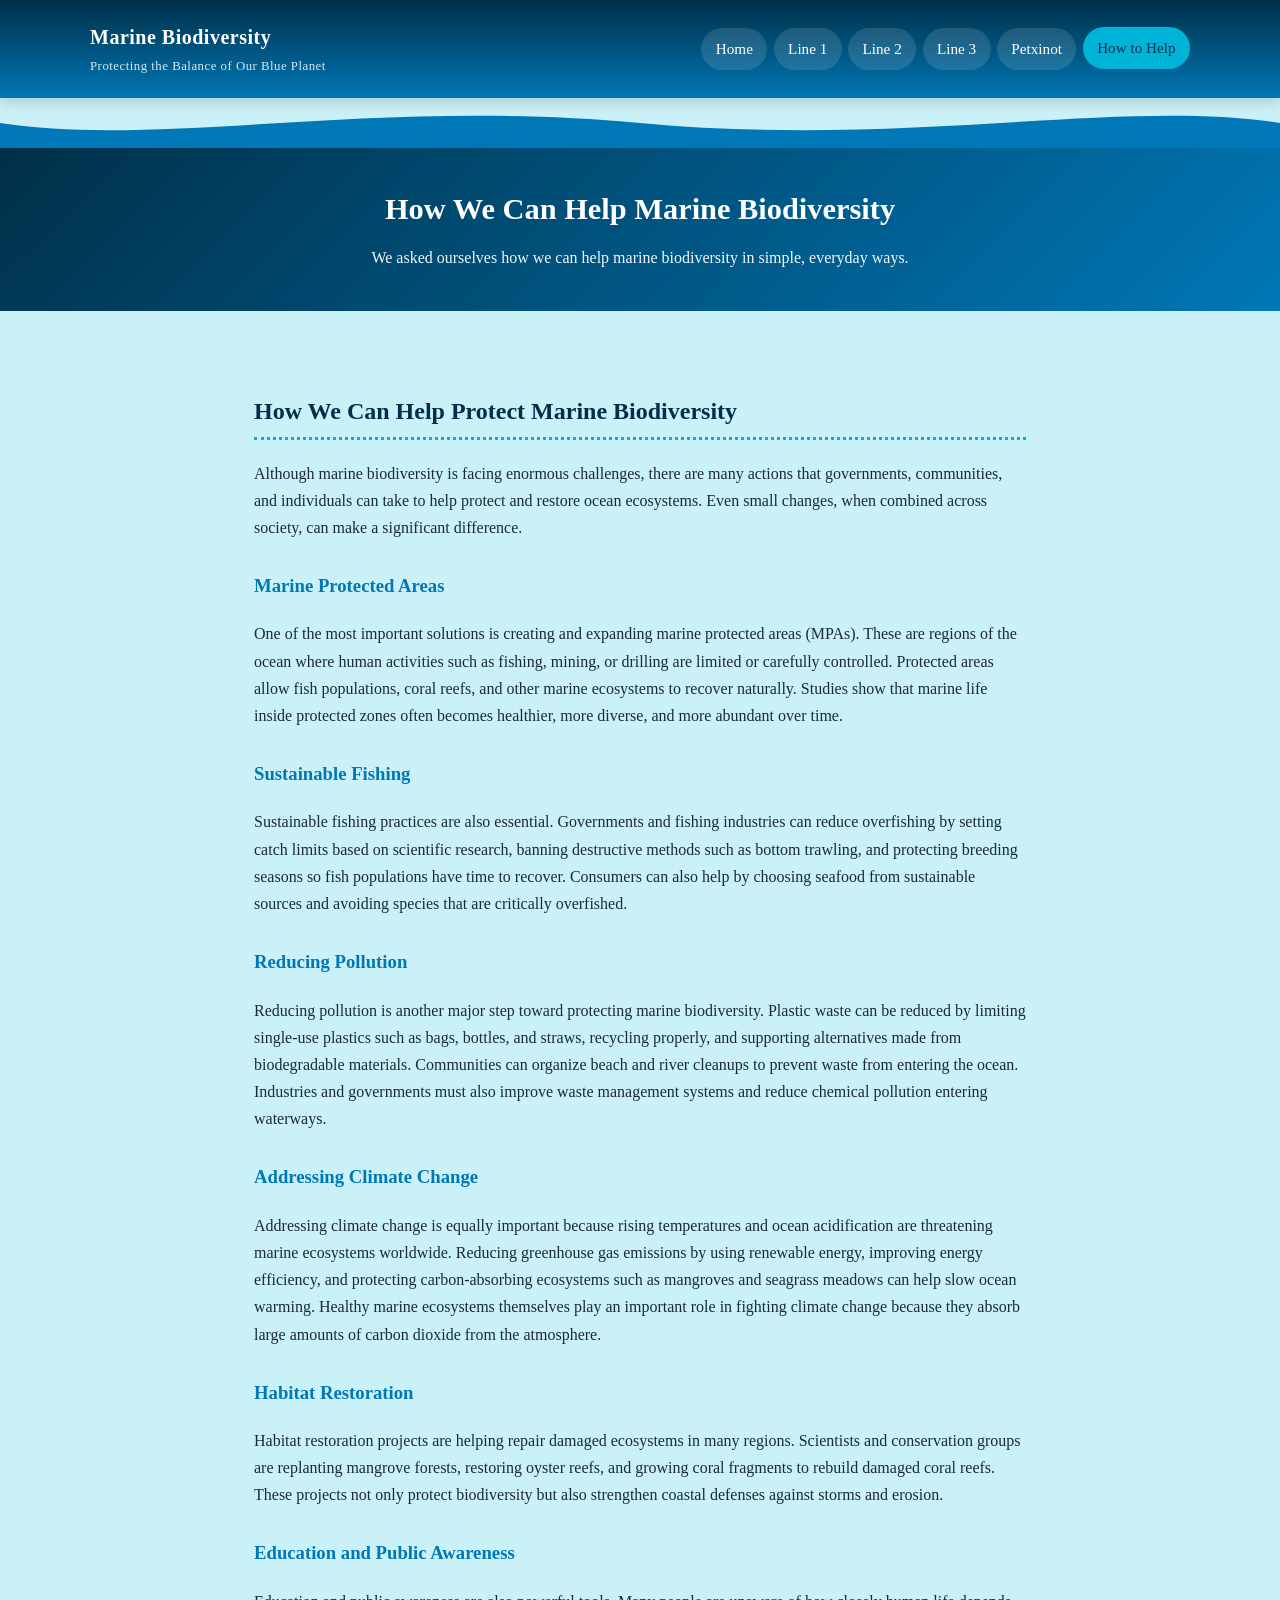
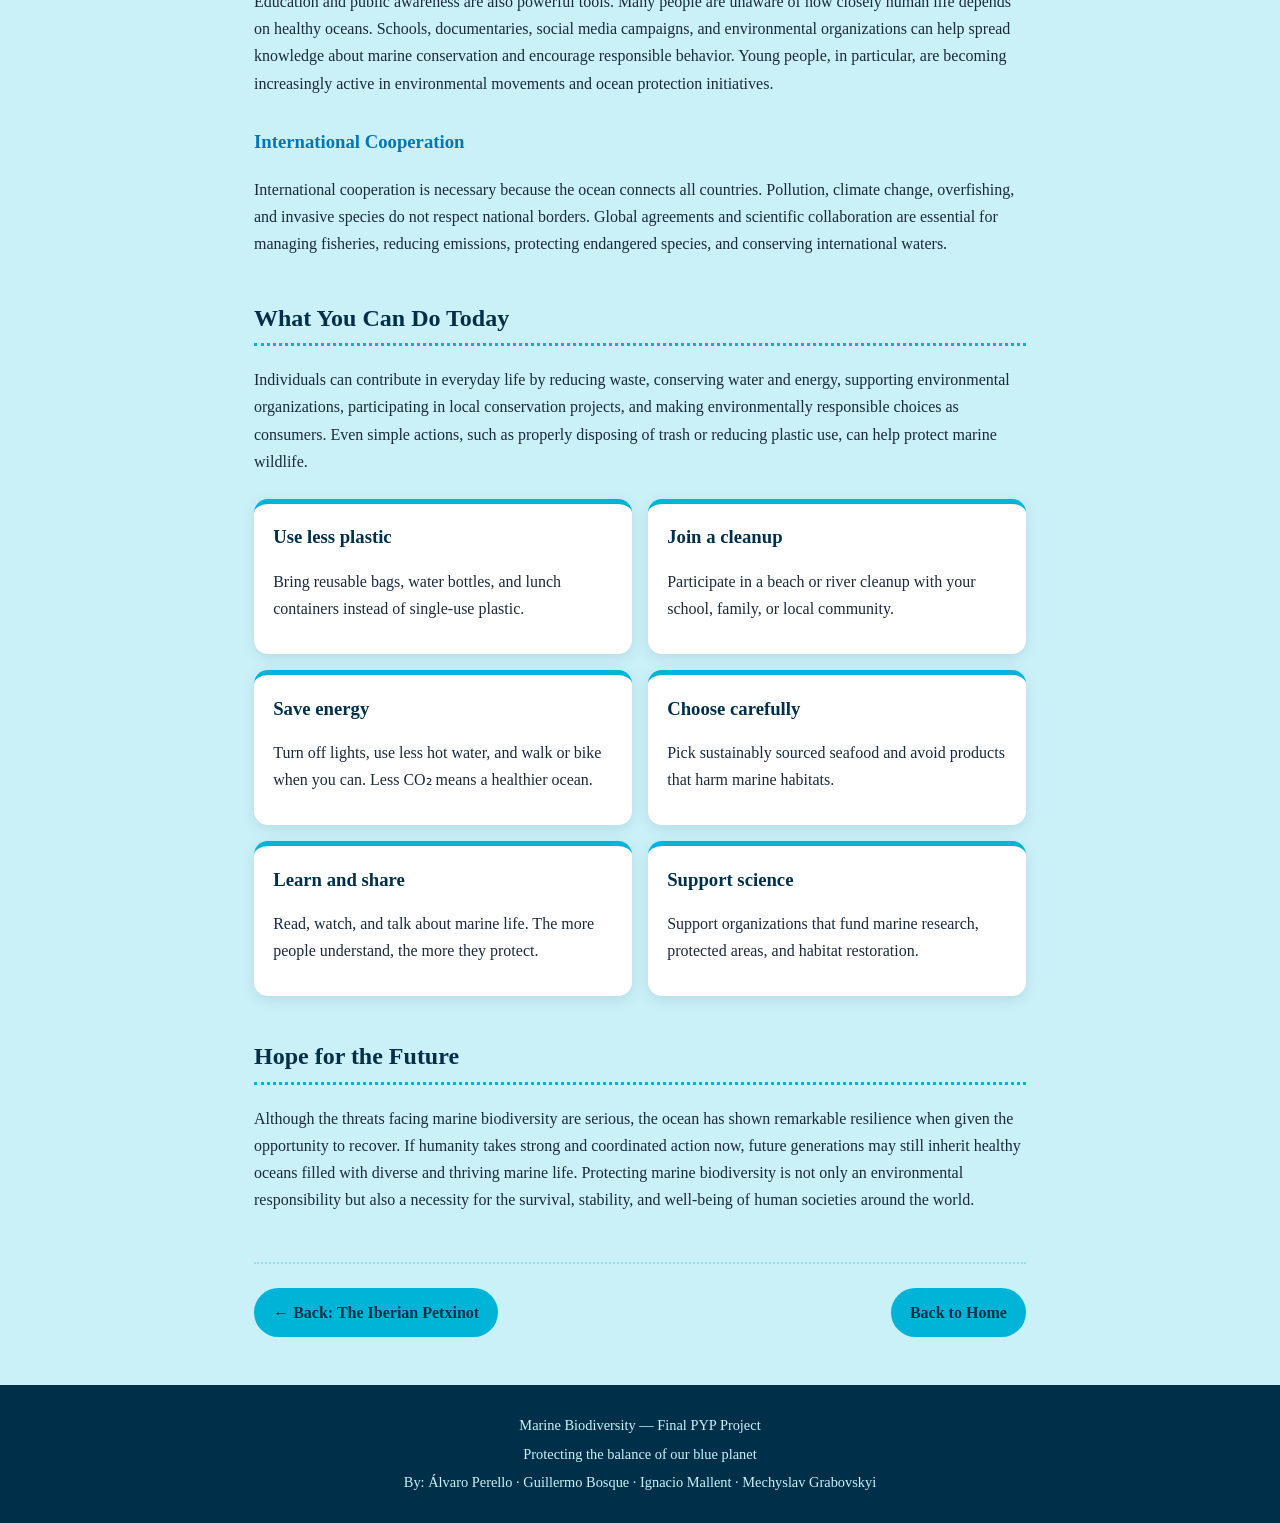
==== help.html @ a14ad544 "Add 6-page Marine Biodiversity student website PYP final project site with home, three lines of inqu" ====
<!DOCTYPE html>
<html lang="en">
<head>
  <meta charset="UTF-8" />
  <meta name="viewport" content="width=device-width, initial-scale=1.0" />
  <title>How We Can Help Marine Biodiversity</title>
  <link rel="stylesheet" href="css/style.css" />
</head>
<body>
  <header class="site-header">
    <div class="site-header__inner">
      <h1 class="site-title">
        <a href="index.html">
          Marine Biodiversity
          <small>Protecting the Balance of Our Blue Planet</small>
        </a>
      </h1>
      <button class="nav-toggle" aria-expanded="false" aria-controls="main-nav">Menu</button>
      <nav class="main-nav" id="main-nav" aria-label="Main">
        <ul>
          <li><a href="index.html">Home</a></li>
          <li><a href="line-of-inquiry-1.html">Line 1</a></li>
          <li><a href="line-of-inquiry-2.html">Line 2</a></li>
          <li><a href="line-of-inquiry-3.html">Line 3</a></li>
          <li><a href="petxinot.html">Petxinot</a></li>
          <li><a href="help.html">How to Help</a></li>
        </ul>
      </nav>
    </div>
  </header>
  <div class="wave" aria-hidden="true"></div>

  <section class="page-intro">
    <h1>How We Can Help Marine Biodiversity</h1>
    <p>We asked ourselves how we can help marine biodiversity in simple, everyday ways.</p>
  </section>

  <main>
    <h2>How We Can Help Protect Marine Biodiversity</h2>
    <p>
      Although marine biodiversity is facing enormous challenges, there are
      many actions that governments, communities, and individuals can take
      to help protect and restore ocean ecosystems. Even small changes, when
      combined across society, can make a significant difference.
    </p>

    <h3>Marine Protected Areas</h3>
    <p>
      One of the most important solutions is creating and expanding marine
      protected areas (MPAs). These are regions of the ocean where human
      activities such as fishing, mining, or drilling are limited or
      carefully controlled. Protected areas allow fish populations, coral
      reefs, and other marine ecosystems to recover naturally. Studies show
      that marine life inside protected zones often becomes healthier, more
      diverse, and more abundant over time.
    </p>

    <h3>Sustainable Fishing</h3>
    <p>
      Sustainable fishing practices are also essential. Governments and
      fishing industries can reduce overfishing by setting catch limits
      based on scientific research, banning destructive methods such as
      bottom trawling, and protecting breeding seasons so fish populations
      have time to recover. Consumers can also help by choosing seafood
      from sustainable sources and avoiding species that are critically
      overfished.
    </p>

    <h3>Reducing Pollution</h3>
    <p>
      Reducing pollution is another major step toward protecting marine
      biodiversity. Plastic waste can be reduced by limiting single-use
      plastics such as bags, bottles, and straws, recycling properly, and
      supporting alternatives made from biodegradable materials. Communities
      can organize beach and river cleanups to prevent waste from entering
      the ocean. Industries and governments must also improve waste
      management systems and reduce chemical pollution entering waterways.
    </p>

    <h3>Addressing Climate Change</h3>
    <p>
      Addressing climate change is equally important because rising
      temperatures and ocean acidification are threatening marine
      ecosystems worldwide. Reducing greenhouse gas emissions by using
      renewable energy, improving energy efficiency, and protecting
      carbon-absorbing ecosystems such as mangroves and seagrass meadows
      can help slow ocean warming. Healthy marine ecosystems themselves
      play an important role in fighting climate change because they
      absorb large amounts of carbon dioxide from the atmosphere.
    </p>

    <h3>Habitat Restoration</h3>
    <p>
      Habitat restoration projects are helping repair damaged ecosystems
      in many regions. Scientists and conservation groups are replanting
      mangrove forests, restoring oyster reefs, and growing coral
      fragments to rebuild damaged coral reefs. These projects not only
      protect biodiversity but also strengthen coastal defenses against
      storms and erosion.
    </p>

    <h3>Education and Public Awareness</h3>
    <p>
      Education and public awareness are also powerful tools. Many people
      are unaware of how closely human life depends on healthy oceans.
      Schools, documentaries, social media campaigns, and environmental
      organizations can help spread knowledge about marine conservation
      and encourage responsible behavior. Young people, in particular, are
      becoming increasingly active in environmental movements and ocean
      protection initiatives.
    </p>

    <h3>International Cooperation</h3>
    <p>
      International cooperation is necessary because the ocean connects
      all countries. Pollution, climate change, overfishing, and invasive
      species do not respect national borders. Global agreements and
      scientific collaboration are essential for managing fisheries,
      reducing emissions, protecting endangered species, and conserving
      international waters.
    </p>

    <h2>What You Can Do Today</h2>
    <p>
      Individuals can contribute in everyday life by reducing waste,
      conserving water and energy, supporting environmental organizations,
      participating in local conservation projects, and making
      environmentally responsible choices as consumers. Even simple actions,
      such as properly disposing of trash or reducing plastic use, can help
      protect marine wildlife.
    </p>

    <div class="card-grid">
      <article class="card">
        <h3>Use less plastic</h3>
        <p>Bring reusable bags, water bottles, and lunch containers instead of single-use plastic.</p>
      </article>
      <article class="card">
        <h3>Join a cleanup</h3>
        <p>Participate in a beach or river cleanup with your school, family, or local community.</p>
      </article>
      <article class="card">
        <h3>Save energy</h3>
        <p>Turn off lights, use less hot water, and walk or bike when you can. Less CO₂ means a healthier ocean.</p>
      </article>
      <article class="card">
        <h3>Choose carefully</h3>
        <p>Pick sustainably sourced seafood and avoid products that harm marine habitats.</p>
      </article>
      <article class="card">
        <h3>Learn and share</h3>
        <p>Read, watch, and talk about marine life. The more people understand, the more they protect.</p>
      </article>
      <article class="card">
        <h3>Support science</h3>
        <p>Support organizations that fund marine research, protected areas, and habitat restoration.</p>
      </article>
    </div>

    <h2>Hope for the Future</h2>
    <p>
      Although the threats facing marine biodiversity are serious, the ocean
      has shown remarkable resilience when given the opportunity to recover.
      If humanity takes strong and coordinated action now, future
      generations may still inherit healthy oceans filled with diverse and
      thriving marine life. Protecting marine biodiversity is not only an
      environmental responsibility but also a necessity for the survival,
      stability, and well-being of human societies around the world.
    </p>

    <nav class="page-nav" aria-label="Page">
      <a href="petxinot.html">← Back: The Iberian Petxinot</a>
      <a href="index.html">Back to Home</a>
    </nav>
  </main>

  <footer class="site-footer">
    <p>Marine Biodiversity — Final PYP Project</p>
    <p>Protecting the balance of our blue planet</p>
    <p>By: Álvaro Perello · Guillermo Bosque · Ignacio Mallent · Mechyslav Grabovskyi</p>
  </footer>

  <script src="js/main.js"></script>
</body>
</html>
---- css/style.css ----
:root {
  --deep: #003049;
  --mid: #0077b6;
  --bright: #00b4d8;
  --light: #90e0ef;
  --foam: #caf0f8;
  --sand: #fff8e7;
  --coral: #ef476f;
  --text: #1b2a3a;
}

* {
  box-sizing: border-box;
}

html {
  scroll-behavior: smooth;
}

body {
  font-family: "Comic Sans MS", "Comic Sans", "Chalkboard SE", cursive;
  margin: 0;
  color: var(--text);
  background: var(--foam);
  line-height: 1.7;
}

a {
  color: var(--mid);
}

a:hover {
  color: var(--coral);
}

/* ===== Header ===== */
.site-header {
  background: linear-gradient(180deg, var(--deep) 0%, var(--mid) 100%);
  color: white;
  padding: 1.25rem 1.5rem;
  box-shadow: 0 4px 12px rgba(0, 0, 0, 0.15);
  position: sticky;
  top: 0;
  z-index: 10;
}

.site-header__inner {
  max-width: 1100px;
  margin: 0 auto;
  display: flex;
  align-items: center;
  justify-content: space-between;
  gap: 1rem;
  flex-wrap: wrap;
}

.site-title {
  margin: 0;
  font-size: 1.25rem;
  letter-spacing: 0.5px;
}

.site-title a {
  color: white;
  text-decoration: none;
}

.site-title small {
  display: block;
  font-size: 0.8rem;
  font-weight: normal;
  opacity: 0.85;
  margin-top: 0.15rem;
}

/* ===== Nav ===== */
.nav-toggle {
  display: none;
  background: rgba(255, 255, 255, 0.15);
  border: 2px solid white;
  color: white;
  font-family: inherit;
  font-size: 1rem;
  padding: 0.4rem 0.8rem;
  border-radius: 8px;
  cursor: pointer;
}

.main-nav ul {
  list-style: none;
  margin: 0;
  padding: 0;
  display: flex;
  flex-wrap: wrap;
  gap: 0.4rem;
}

.main-nav a {
  display: inline-block;
  padding: 0.5rem 0.9rem;
  color: white;
  text-decoration: none;
  border-radius: 999px;
  background: rgba(255, 255, 255, 0.12);
  font-size: 0.95rem;
  transition: background 0.2s ease, transform 0.1s ease;
}

.main-nav a:hover,
.main-nav a.active {
  background: var(--bright);
  color: var(--deep);
  transform: translateY(-1px);
}

/* ===== Wave divider ===== */
.wave {
  display: block;
  width: 100%;
  height: 50px;
  background: var(--mid);
  -webkit-mask: url("data:image/svg+xml;utf8,<svg xmlns='http://www.w3.org/2000/svg' viewBox='0 0 1200 50' preserveAspectRatio='none'><path d='M0,25 C150,50 350,0 600,25 C850,50 1050,0 1200,25 L1200,50 L0,50 Z' fill='black'/></svg>") no-repeat center/100% 100%;
          mask: url("data:image/svg+xml;utf8,<svg xmlns='http://www.w3.org/2000/svg' viewBox='0 0 1200 50' preserveAspectRatio='none'><path d='M0,25 C150,50 350,0 600,25 C850,50 1050,0 1200,25 L1200,50 L0,50 Z' fill='black'/></svg>") no-repeat center/100% 100%;
}

/* ===== Hero ===== */
.hero {
  background: linear-gradient(135deg, var(--mid) 0%, var(--bright) 100%);
  color: white;
  padding: 3rem 1.5rem 4rem;
  text-align: center;
}

.hero h1 {
  margin: 0 0 0.75rem;
  font-size: 2.25rem;
  text-shadow: 0 2px 6px rgba(0, 0, 0, 0.2);
}

.hero p {
  max-width: 720px;
  margin: 0 auto;
  font-size: 1.1rem;
  opacity: 0.95;
}

/* ===== Page intro (smaller pages) ===== */
.page-intro {
  background: linear-gradient(135deg, var(--deep) 0%, var(--mid) 100%);
  color: white;
  padding: 2.25rem 1.5rem 2.5rem;
  text-align: center;
}

.page-intro h1 {
  margin: 0 0 0.5rem;
  font-size: 1.9rem;
}

.page-intro p {
  margin: 0 auto;
  max-width: 700px;
  opacity: 0.95;
}

/* ===== Main ===== */
main {
  max-width: 820px;
  margin: 0 auto;
  padding: 2.5rem 1.5rem 3rem;
}

main h2 {
  color: var(--deep);
  margin-top: 2.5rem;
  border-bottom: 3px dotted var(--bright);
  padding-bottom: 0.3rem;
}

main h3 {
  color: var(--mid);
  margin-top: 1.8rem;
}

main p {
  margin: 0.9rem 0;
}

main ul {
  padding-left: 1.4rem;
}

main ul li {
  margin: 0.4rem 0;
}

.lead {
  font-size: 1.1rem;
  color: var(--deep);
  background: white;
  border-left: 6px solid var(--bright);
  padding: 1rem 1.25rem;
  border-radius: 0 12px 12px 0;
  margin: 1.5rem 0 2rem;
  box-shadow: 0 2px 8px rgba(0, 119, 182, 0.1);
}

.callout {
  background: white;
  border: 2px dashed var(--bright);
  border-radius: 12px;
  padding: 1rem 1.25rem;
  margin: 1.5rem 0;
}

/* ===== Figures (images with captions) ===== */
.figure {
  margin: 1.8rem 0;
  background: white;
  border-radius: 14px;
  overflow: hidden;
  box-shadow: 0 4px 14px rgba(0, 48, 73, 0.12);
}

.figure img {
  display: block;
  width: 100%;
  height: auto;
  padding: 1rem 1.1rem;
  box-sizing: border-box;
}

.figure figcaption {
  padding: 0.9rem 1.1rem 1.1rem;
  background: var(--foam);
  color: var(--deep);
  font-size: 0.95rem;
  border-top: 3px solid var(--bright);
}

.figure-row {
  display: grid;
  grid-template-columns: repeat(auto-fit, minmax(260px, 1fr));
  gap: 1rem;
  margin: 1.8rem 0;
}

.figure-row .figure {
  margin: 0;
  display: flex;
  flex-direction: column;
}

.figure-row .figure img {
  flex: 1 1 auto;
  min-height: 0;
  object-fit: contain;
}

/* ===== Cards (for Petxinot & Help pages) ===== */
.card-grid {
  display: grid;
  grid-template-columns: repeat(auto-fit, minmax(260px, 1fr));
  gap: 1rem;
  margin: 1.5rem 0;
}

.card {
  background: white;
  border-radius: 14px;
  padding: 1.1rem 1.2rem;
  box-shadow: 0 4px 14px rgba(0, 48, 73, 0.1);
  border-top: 5px solid var(--bright);
}

.card h3 {
  margin: 0 0 0.4rem;
  color: var(--deep);
}

/* ===== Document / download link ===== */
.doc-link {
  display: inline-block;
  background: white;
  border: 2px solid var(--bright);
  border-radius: 12px;
  padding: 0.75rem 1.1rem;
  text-decoration: none;
  color: var(--deep);
  margin: 1rem 0;
  transition: background 0.2s ease, transform 0.1s ease;
}

.doc-link:hover {
  background: var(--bright);
  color: var(--deep);
  transform: translateY(-1px);
}

.doc-link strong {
  display: block;
  color: var(--mid);
}

/* ===== Page nav (next/prev) ===== */
.page-nav {
  display: flex;
  justify-content: space-between;
  gap: 1rem;
  margin-top: 3rem;
  padding-top: 1.5rem;
  border-top: 2px dotted var(--light);
  flex-wrap: wrap;
}

.page-nav a {
  background: var(--bright);
  color: var(--deep);
  padding: 0.7rem 1.2rem;
  border-radius: 999px;
  text-decoration: none;
  font-weight: bold;
  transition: background 0.2s ease;
}

.page-nav a:hover {
  background: var(--mid);
  color: white;
}

/* ===== Footer ===== */
.site-footer {
  background: var(--deep);
  color: var(--foam);
  text-align: center;
  padding: 1.5rem 1rem;
  font-size: 0.9rem;
}

.site-footer p {
  margin: 0.25rem 0;
}

/* ===== Responsive ===== */
@media (max-width: 760px) {
  .nav-toggle {
    display: inline-block;
  }

  .main-nav {
    flex-basis: 100%;
    display: none;
  }

  .main-nav.open {
    display: block;
  }

  .main-nav ul {
    flex-direction: column;
    margin-top: 0.75rem;
  }

  .main-nav a {
    display: block;
    text-align: center;
  }

  .hero h1 {
    font-size: 1.7rem;
  }

  .page-intro h1 {
    font-size: 1.5rem;
  }
}
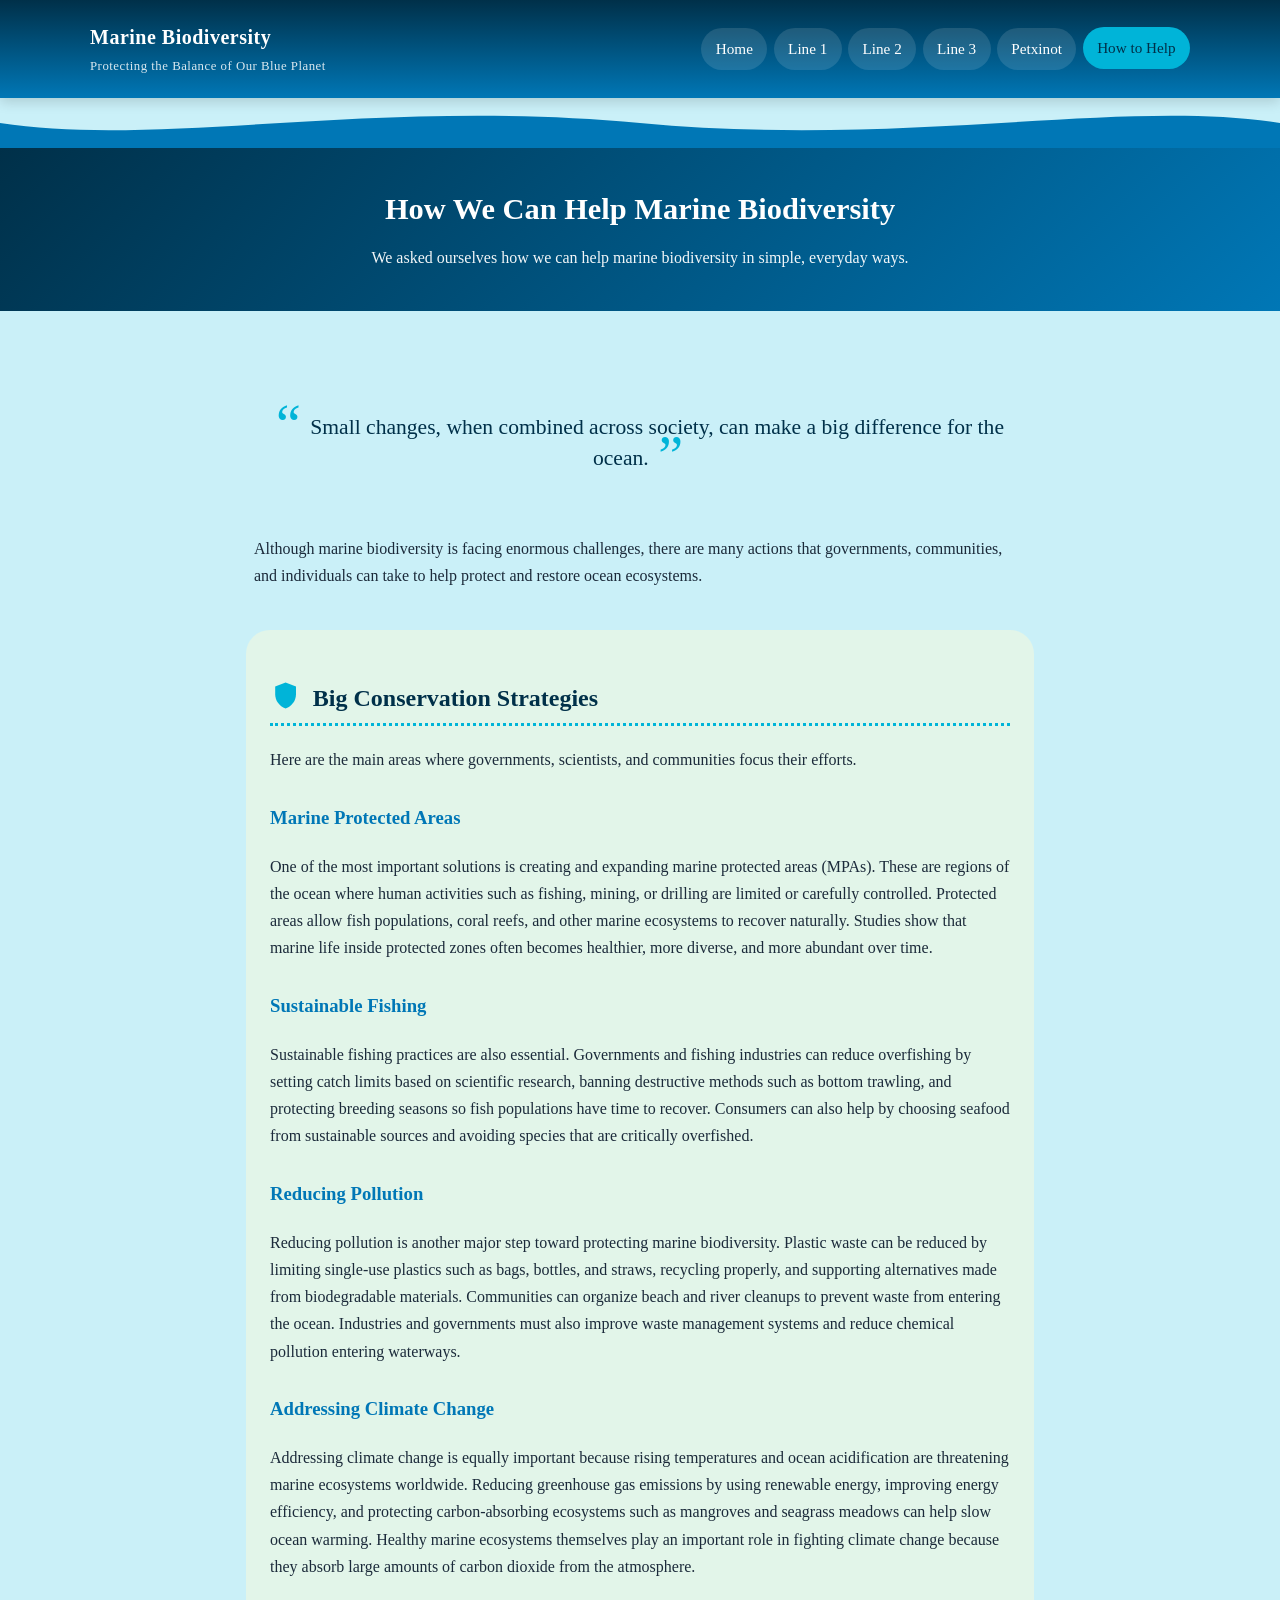
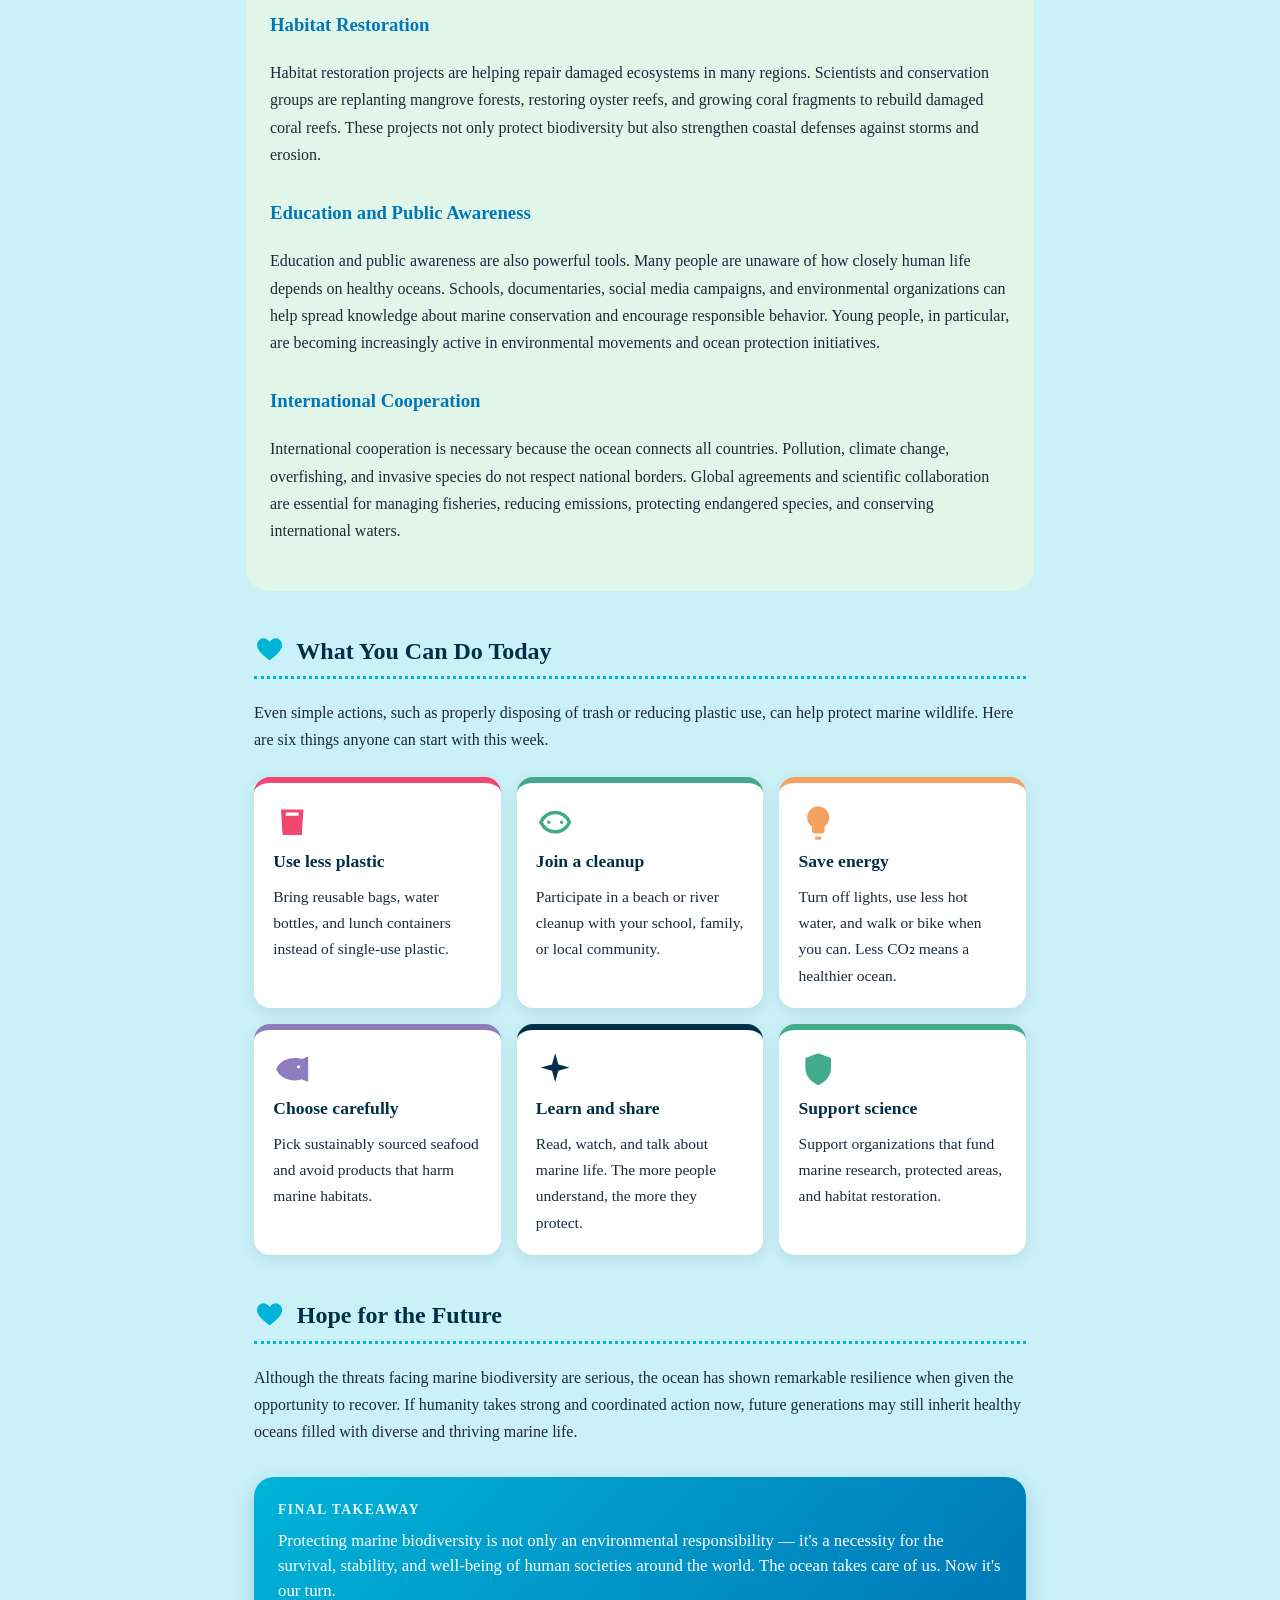
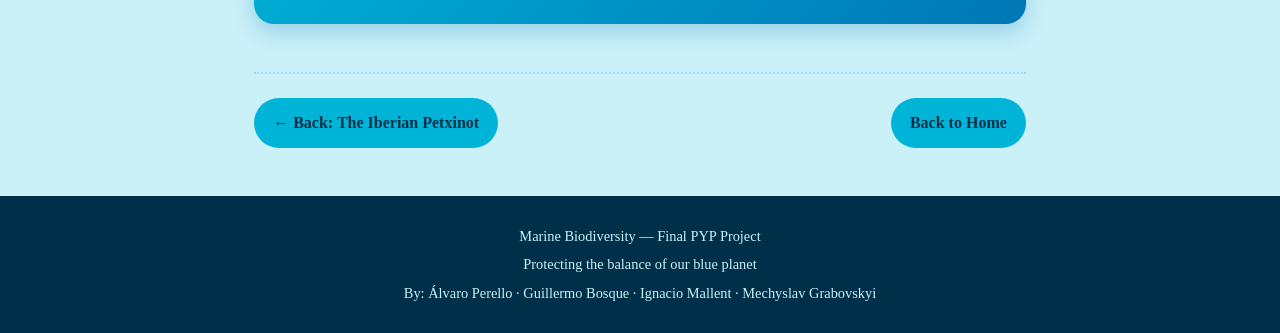
==== commit 81245afe: "Make content layouts friendlier and easier to scan Walls of prose were heavy for a middle-school rea" ====
--- a/help.html
+++ b/help.html
@@ -36,13 +36,23 @@
   </section>
 
   <main>
-    <h2>How We Can Help Protect Marine Biodiversity</h2>
+    <p class="pull-quote">
+      Small changes, when combined across society, can make a big
+      difference for the ocean.
+    </p>
+
     <p>
       Although marine biodiversity is facing enormous challenges, there are
       many actions that governments, communities, and individuals can take
-      to help protect and restore ocean ecosystems. Even small changes, when
-      combined across society, can make a significant difference.
-    </p>
+      to help protect and restore ocean ecosystems.
+    </p>
+
+    <section class="band band--mint">
+    <h2>
+      <svg class="icon" viewBox="0 0 24 24" fill="currentColor" aria-hidden="true"><path d="M12 2L4 5v6c0 5 3 9 8 11 5-2 8-6 8-11V5l-8-3z"/></svg>
+      Big Conservation Strategies
+    </h2>
+    <p>Here are the main areas where governments, scientists, and communities focus their efforts.</p>
 
     <h3>Marine Protected Areas</h3>
     <p>
@@ -119,54 +129,72 @@
       reducing emissions, protecting endangered species, and conserving
       international waters.
     </p>
-
-    <h2>What You Can Do Today</h2>
-    <p>
-      Individuals can contribute in everyday life by reducing waste,
-      conserving water and energy, supporting environmental organizations,
-      participating in local conservation projects, and making
-      environmentally responsible choices as consumers. Even simple actions,
-      such as properly disposing of trash or reducing plastic use, can help
-      protect marine wildlife.
-    </p>
-
-    <div class="card-grid">
-      <article class="card">
+    </section>
+
+    <h2>
+      <svg class="icon" viewBox="0 0 24 24" fill="currentColor" aria-hidden="true"><path d="M12 21s-7-4.5-9-9c-2-4 1-8 4-8 2 0 4 1 5 3 1-2 3-3 5-3 3 0 6 4 4 8-2 4.5-9 9-9 9z"/></svg>
+      What You Can Do Today
+    </h2>
+    <p>
+      Even simple actions, such as properly disposing of trash or reducing
+      plastic use, can help protect marine wildlife. Here are six things
+      anyone can start with this week.
+    </p>
+
+    <div class="topic-grid">
+      <article class="topic topic--coral">
+        <svg class="topic-icon" viewBox="0 0 24 24" fill="currentColor" aria-hidden="true"><path d="M5 4h14l-1 16H6L5 4zm3 2v2h8V6H8z"/></svg>
         <h3>Use less plastic</h3>
         <p>Bring reusable bags, water bottles, and lunch containers instead of single-use plastic.</p>
       </article>
-      <article class="card">
+      <article class="topic topic--mint">
+        <svg class="topic-icon" viewBox="0 0 24 24" fill="none" stroke="currentColor" stroke-width="2.2" stroke-linecap="round" aria-hidden="true"><path d="M3 12c4-8 14-8 18 0M3 12c4 8 14 8 18 0M8 12h.01M16 12h.01"/></svg>
         <h3>Join a cleanup</h3>
         <p>Participate in a beach or river cleanup with your school, family, or local community.</p>
       </article>
-      <article class="card">
+      <article class="topic topic--sun">
+        <svg class="topic-icon" viewBox="0 0 24 24" fill="currentColor" aria-hidden="true"><path d="M12 2a7 7 0 00-4 12.7V17a2 2 0 002 2h4a2 2 0 002-2v-2.3A7 7 0 0012 2zm-2 19h4v1a1 1 0 01-1 1h-2a1 1 0 01-1-1v-1z"/></svg>
         <h3>Save energy</h3>
         <p>Turn off lights, use less hot water, and walk or bike when you can. Less CO₂ means a healthier ocean.</p>
       </article>
-      <article class="card">
+      <article class="topic topic--plum">
+        <svg class="topic-icon" viewBox="0 0 24 24" fill="currentColor" aria-hidden="true"><path d="M2 12c2-5 7-7 12-7 1.5 0 3 .3 4 .7L22 4v16l-4-1.7c-1 .4-2.5.7-4 .7-5 0-10-2-12-7zm14-.5a1 1 0 100-2 1 1 0 000 2z"/></svg>
         <h3>Choose carefully</h3>
         <p>Pick sustainably sourced seafood and avoid products that harm marine habitats.</p>
       </article>
-      <article class="card">
+      <article class="topic topic--deep">
+        <svg class="topic-icon" viewBox="0 0 24 24" fill="currentColor" aria-hidden="true"><path d="M12 2l2 7 7 2-7 2-2 7-2-7-7-2 7-2 2-7z"/></svg>
         <h3>Learn and share</h3>
         <p>Read, watch, and talk about marine life. The more people understand, the more they protect.</p>
       </article>
-      <article class="card">
+      <article class="topic topic--mint">
+        <svg class="topic-icon" viewBox="0 0 24 24" fill="currentColor" aria-hidden="true"><path d="M12 2L4 5v6c0 5 3 9 8 11 5-2 8-6 8-11V5l-8-3z"/></svg>
         <h3>Support science</h3>
         <p>Support organizations that fund marine research, protected areas, and habitat restoration.</p>
       </article>
     </div>
 
-    <h2>Hope for the Future</h2>
+    <h2>
+      <svg class="icon" viewBox="0 0 24 24" fill="currentColor" aria-hidden="true"><path d="M12 21s-7-4.5-9-9c-2-4 1-8 4-8 2 0 4 1 5 3 1-2 3-3 5-3 3 0 6 4 4 8-2 4.5-9 9-9 9z"/></svg>
+      Hope for the Future
+    </h2>
     <p>
       Although the threats facing marine biodiversity are serious, the ocean
       has shown remarkable resilience when given the opportunity to recover.
-      If humanity takes strong and coordinated action now, future
-      generations may still inherit healthy oceans filled with diverse and
-      thriving marine life. Protecting marine biodiversity is not only an
-      environmental responsibility but also a necessity for the survival,
-      stability, and well-being of human societies around the world.
-    </p>
+      If humanity takes strong and coordinated action now, future generations
+      may still inherit healthy oceans filled with diverse and thriving marine
+      life.
+    </p>
+
+    <div class="takeaway">
+      <strong>Final Takeaway</strong>
+      <p>
+        Protecting marine biodiversity is not only an environmental
+        responsibility — it's a necessity for the survival, stability, and
+        well-being of human societies around the world. The ocean takes care
+        of us. Now it's our turn.
+      </p>
+    </div>
 
     <nav class="page-nav" aria-label="Page">
       <a href="petxinot.html">← Back: The Iberian Petxinot</a>
--- a/css/style.css
+++ b/css/style.css
@@ -6,6 +6,9 @@
   --foam: #caf0f8;
   --sand: #fff8e7;
   --coral: #ef476f;
+  --mint: #43aa8b;
+  --sun: #f4a261;
+  --plum: #8e7dbe;
   --text: #1b2a3a;
 }
 
@@ -203,6 +206,277 @@
   border-radius: 0 12px 12px 0;
   margin: 1.5rem 0 2rem;
   box-shadow: 0 2px 8px rgba(0, 119, 182, 0.1);
+}
+
+/* ===== Icon next to headings ===== */
+main h2 .icon,
+main h3 .icon {
+  display: inline-block;
+  width: 1.3em;
+  height: 1.3em;
+  vertical-align: -0.25em;
+  margin-right: 0.35rem;
+  color: var(--bright);
+}
+
+main h3 .icon { color: var(--mid); }
+
+/* ===== Stat strip ===== */
+.stat-strip {
+  display: grid;
+  grid-template-columns: repeat(auto-fit, minmax(140px, 1fr));
+  gap: 1rem;
+  margin: 2rem 0 2.5rem;
+}
+
+.stat {
+  background: linear-gradient(135deg, var(--bright), var(--mid));
+  color: white;
+  border-radius: 20px;
+  padding: 1.2rem 1rem;
+  text-align: center;
+  box-shadow: 0 6px 16px rgba(0, 119, 182, 0.25);
+  transform: rotate(-1deg);
+  transition: transform 0.2s ease;
+}
+
+.stat:nth-child(2n) {
+  transform: rotate(1deg);
+  background: linear-gradient(135deg, var(--mid), var(--deep));
+}
+
+.stat:nth-child(3n) {
+  background: linear-gradient(135deg, var(--coral), #c1346b);
+}
+
+.stat:nth-child(5n) {
+  background: linear-gradient(135deg, var(--mint), #2e7d6b);
+}
+
+.stat:hover {
+  transform: rotate(0) scale(1.04);
+}
+
+.stat-number {
+  font-size: 2.1rem;
+  font-weight: bold;
+  display: block;
+  line-height: 1.1;
+  margin-bottom: 0.3rem;
+}
+
+.stat-label {
+  font-size: 0.92rem;
+  opacity: 0.95;
+  line-height: 1.3;
+}
+
+/* ===== "Did you know?" speech bubble ===== */
+.did-you-know {
+  background: #fffbe6;
+  border: 3px dashed var(--sun);
+  border-radius: 20px;
+  padding: 1.6rem 1.3rem 1.2rem;
+  margin: 2rem 0;
+  position: relative;
+}
+
+.did-you-know::before {
+  content: "Did you know?";
+  position: absolute;
+  top: -0.9rem;
+  left: 1.5rem;
+  background: var(--sun);
+  color: white;
+  padding: 0.2rem 0.95rem;
+  border-radius: 999px;
+  font-size: 0.95rem;
+  font-weight: bold;
+}
+
+.did-you-know p {
+  margin: 0;
+}
+
+/* ===== Pull quote ===== */
+.pull-quote {
+  font-size: 1.35rem;
+  line-height: 1.45;
+  color: var(--deep);
+  text-align: center;
+  padding: 1.8rem 1.2rem;
+  margin: 2rem 0;
+  position: relative;
+}
+
+.pull-quote::before,
+.pull-quote::after {
+  content: "“";
+  font-size: 3.5rem;
+  color: var(--bright);
+  line-height: 0;
+  vertical-align: -0.6rem;
+  margin-right: 0.25rem;
+}
+
+.pull-quote::after {
+  content: "”";
+  margin-left: 0.25rem;
+}
+
+/* ===== Topic cards (color-coded) ===== */
+.topic-grid {
+  display: grid;
+  grid-template-columns: repeat(auto-fit, minmax(220px, 1fr));
+  gap: 1rem;
+  margin: 1.5rem 0;
+}
+
+.topic {
+  background: white;
+  border-radius: 16px;
+  padding: 1.2rem;
+  box-shadow: 0 4px 14px rgba(0, 48, 73, 0.1);
+  border-top: 6px solid var(--bright);
+  transition: transform 0.2s ease, box-shadow 0.2s ease;
+}
+
+.topic:hover {
+  transform: translateY(-4px) rotate(-0.4deg);
+  box-shadow: 0 8px 22px rgba(0, 48, 73, 0.18);
+}
+
+.topic .topic-icon {
+  width: 2.4rem;
+  height: 2.4rem;
+  color: var(--mid);
+  display: block;
+  margin-bottom: 0.4rem;
+}
+
+.topic h3 {
+  margin: 0 0 0.4rem;
+  color: var(--deep);
+  font-size: 1.1rem;
+}
+
+.topic p {
+  margin: 0;
+  font-size: 0.97rem;
+}
+
+.topic--coral { border-top-color: var(--coral); }
+.topic--coral .topic-icon { color: var(--coral); }
+.topic--mint { border-top-color: var(--mint); }
+.topic--mint .topic-icon { color: var(--mint); }
+.topic--sun { border-top-color: var(--sun); }
+.topic--sun .topic-icon { color: var(--sun); }
+.topic--plum { border-top-color: var(--plum); }
+.topic--plum .topic-icon { color: var(--plum); }
+.topic--deep { border-top-color: var(--deep); }
+.topic--deep .topic-icon { color: var(--deep); }
+
+/* ===== Section bands (alternating backgrounds) ===== */
+.band {
+  margin: 2.5rem -0.5rem;
+  padding: 0.5rem 1.5rem 2rem;
+  border-radius: 24px;
+}
+
+.band--mint { background: #e2f5e9; }
+.band--sand { background: #fff4d6; }
+.band--pink { background: #ffe5ec; }
+.band--lavender { background: #ece5ff; }
+.band--foam { background: var(--foam); }
+
+/* ===== On-page TOC / chips ===== */
+.chips {
+  display: flex;
+  flex-wrap: wrap;
+  gap: 0.5rem;
+  margin: 1.2rem 0 2rem;
+}
+
+.chip {
+  background: white;
+  color: var(--deep);
+  padding: 0.45rem 1rem;
+  border-radius: 999px;
+  text-decoration: none;
+  border: 2px solid var(--bright);
+  font-size: 0.95rem;
+  transition: all 0.2s ease;
+}
+
+.chip:hover {
+  background: var(--bright);
+  transform: translateY(-2px);
+}
+
+/* ===== Key takeaway box ===== */
+.takeaway {
+  background: linear-gradient(135deg, var(--bright), var(--mid));
+  color: white;
+  border-radius: 20px;
+  padding: 1.3rem 1.5rem;
+  margin: 2rem 0;
+  box-shadow: 0 8px 20px rgba(0, 119, 182, 0.25);
+}
+
+.takeaway strong {
+  display: block;
+  font-size: 0.85rem;
+  text-transform: uppercase;
+  letter-spacing: 1.5px;
+  opacity: 0.9;
+  margin-bottom: 0.4rem;
+}
+
+.takeaway p {
+  margin: 0;
+  font-size: 1.05rem;
+  line-height: 1.5;
+}
+
+/* ===== Step list (numbered, big) ===== */
+.steps {
+  list-style: none;
+  padding: 0;
+  margin: 1.5rem 0;
+  counter-reset: step;
+}
+
+.steps li {
+  position: relative;
+  background: white;
+  border-radius: 14px;
+  padding: 1rem 1.1rem 1rem 3.5rem;
+  margin-bottom: 0.7rem;
+  box-shadow: 0 3px 10px rgba(0, 48, 73, 0.08);
+  counter-increment: step;
+}
+
+.steps li::before {
+  content: counter(step);
+  position: absolute;
+  left: 0.8rem;
+  top: 50%;
+  transform: translateY(-50%);
+  width: 2rem;
+  height: 2rem;
+  background: var(--bright);
+  color: var(--deep);
+  border-radius: 50%;
+  display: flex;
+  align-items: center;
+  justify-content: center;
+  font-weight: bold;
+  font-size: 1.05rem;
+}
+
+/* ===== Decorative section heading underline wiggle ===== */
+main h2 {
+  position: relative;
 }
 
 .callout {
